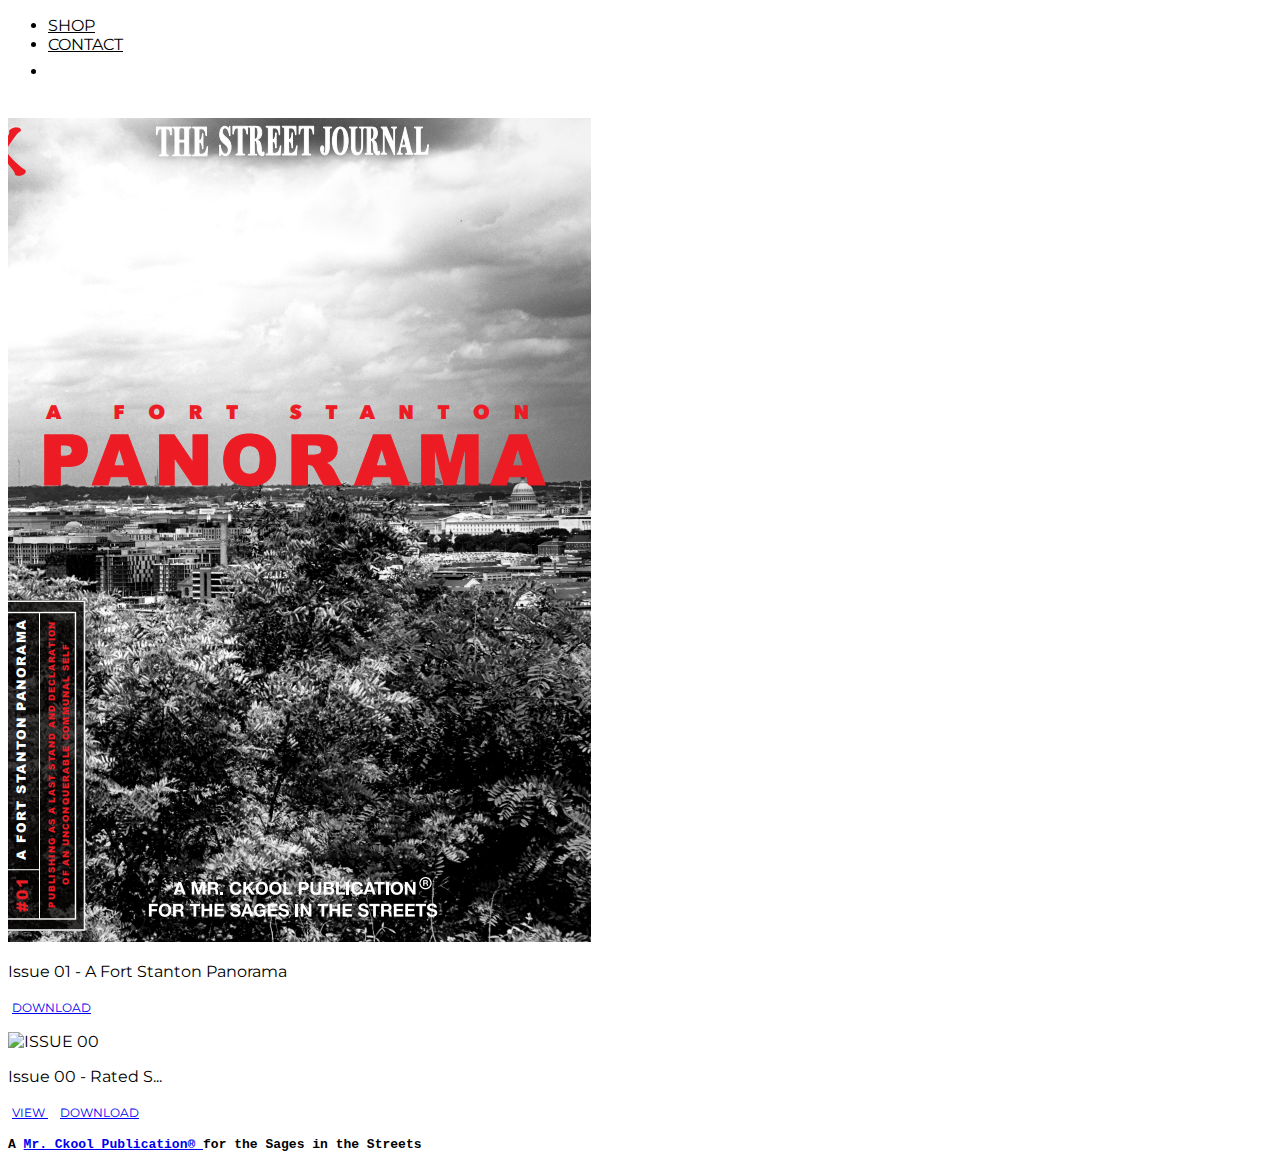
==== index.html @ ac1cc8a3 "Update index.html" ====
<!doctype html>
<html lang="en">
<head>
    <meta charset="utf-8">
    <meta name="viewport" content="width=device-width, initial-scale=1">
    <title>The Street Journal</title>
    <link href="https://cdn.jsdelivr.net/npm/bootstrap@5.2.0-beta1/dist/css/bootstrap.min.css" rel="stylesheet"
          integrity="sha384-0evHe/X+R7YkIZDRvuzKMRqM+OrBnVFBL6DOitfPri4tjfHxaWutUpFmBp4vmVor" crossorigin="anonymous">
    <link rel="stylesheet" href="https://cdnjs.cloudflare.com/ajax/libs/font-awesome/6.1.1/css/all.min.css"
          integrity="sha512-KfkfwYDsLkIlwQp6LFnl8zNdLGxu9YAA1QvwINks4PhcElQSvqcyVLLD9aMhXd13uQjoXtEKNosOWaZqXgel0g=="
          crossorigin="anonymous" referrerpolicy="no-referrer"/>
    <link rel="preconnect" href="https://fonts.googleapis.com">
    <link rel="preconnect" href="https://fonts.gstatic.com" crossorigin>
    <link href="https://fonts.googleapis.com/css2?family=Montserrat:wght@100;300;400&display=swap" rel="stylesheet">

    <link rel="stylesheet" href="./assets/styles.css">
    <link href="./assets/images/favicon.png" rel="shortcut icon">
</head>
<body>
    <style>
        .nav-link {
            color: black;
        }

        footer{
            font-family: 'Courier New', Courier, monospace;
            font-weight: bolder;
        }

    </style>
<nav class="navbar navbar-expand">
    <div class="container my-3">
        <div class="collapse navbar-collapse" id="navbarSupportedContent">
            <ul class="navbar-nav ms-auto mb-2 mb-lg-0">
                </li>
                <li class="nav-item">
                    <a class="nav-link" href="https://streetjournal.shop/">SHOP</a>
                </li>
                <li class="nav-item">
                    <a class="nav-link" href="mailto:Mr.Ckool@Street-Journal.com">CONTACT</a>
                </li>
                <li class="nav-item">
                    <a class="nav-link" href="https://www.instagram.com/the_streetjournal/"><i class="fa fab fa-instagram"></i></a>
                </li>

            </ul>
        </div>
    </div>
</nav>
<br>
<div class="container mt-5">
    <div class="row">
        <div class="col-md-4 col-lg-3 col-12 col-sm-6 p-5 mb-5">
            <img src="./media/01/01.png" alt="ISSUE 00" class="img-fluid shadow">
            <p class="my-2 title">Issue 01 - A Fort Stanton Panorama</p>
            <p class="actions">
                <a href="./media/01/Issue01.pdf" download class="text-dark text-decoration-none small">
                    <i class="fa fa-download"></i> Download
                </a>
            </p>
        </div>

        <div class="col-md-4 col-lg-3 col-12 col-sm-6 p-5 mb-5">
            <img src="./media/00/00.png" alt="ISSUE 00" class="img-fluid shadow">
            <p class="my-2 title">Issue 00 - Rated S...</p>
            <p class="actions">
                <a href="./views/00.html" target="_blank" class="text-dark text-decoration-none small">
                    <i class="fa fa-eye"></i> View
                </a> &nbsp;
                <a href="./media/00/Supastylisticslap.mp4" download class="text-dark text-decoration-none small">
                    <i class="fa fa-download"></i> Download
                </a>
            </p>
        </div>

       


    </div>
</div>

<footer class="mt-5">
    <div class="container text-center">
        A <a href="https://mrckool.com/" class="text-decoration-none text-dark">
            Mr. Ckool Publication&reg;
        </a> for the Sages in the Streets
    </div>
</footer>


<script src="https://cdn.jsdelivr.net/npm/bootstrap@5.2.0-beta1/dist/js/bootstrap.bundle.min.js"
        integrity="sha384-pprn3073KE6tl6bjs2QrFaJGz5/SUsLqktiwsUTF55Jfv3qYSDhgCecCxMW52nD2"
        crossorigin="anonymous"></script>
</body>
</html>
---- assets/styles.css ----
@charset "UTF-8";
body {
  font-family: 'Montserrat', sans-serif !important; }

.fa-instagram {
  color: black;
  font-size: 24px; } 


.nav-item :hover {
  color: black;
  text-decoration: underline; }

.title {
  color: black;
  letter-spacing: 0px; }

.actions a {
  text-transform: uppercase;
  font-size: 12px; }
  .actions a i {
    padding-right: 4px; }
    

footer{
  
  color: black;
  font-size: small;
}   

footer a:hover {
  color: red !important; }
  

/* Slider */
.slick-loading .slick-list {
  background: #fff url("./ajax-loader.gif") center center no-repeat; }

/* Icons */
@font-face {
  font-family: 'slick';
  font-weight: normal;
  font-style: normal;
  src: url("./fonts/slick.eot");
  src: url("./fonts/slick.eot?#iefix") format("embedded-opentype"), url("./fonts/slick.woff") format("woff"), url("./fonts/slick.ttf") format("truetype"), url("./fonts/slick.svg#slick") format("svg"); }
/* Arrows */
.slick-prev,
.slick-next {
  font-size: 0;
  line-height: 0;
  position: absolute;
  top: 50%;
  display: block;
  width: 20px;
  height: 20px;
  padding: 0;
  -webkit-transform: translate(0, -50%);
  -ms-transform: translate(0, -50%);
  transform: translate(0, -50%);
  cursor: pointer;
  color: transparent;
  border: none;
  outline: none;
  background: transparent; }

.slick-prev:hover,
.slick-prev:focus,
.slick-next:hover,
.slick-next:focus {
  color: transparent;
  outline: none;
  background: transparent; }

.slick-prev:hover:before,
.slick-prev:focus:before,
.slick-next:hover:before,
.slick-next:focus:before {
  opacity: 1; }

.slick-prev.slick-disabled:before,
.slick-next.slick-disabled:before {
  opacity: .25; }

.slick-prev:before,
.slick-next:before {
  font-family: 'slick';
  font-size: 20px;
  line-height: 1;
  opacity: .75;
  color: #161616;
  -webkit-font-smoothing: antialiased;
  -moz-osx-font-smoothing: grayscale; }

.slick-prev {
  left: -25px; }

[dir='rtl'] .slick-prev {
  right: -25px;
  left: auto; }

.slick-prev:before {
  content: '←'; }

[dir='rtl'] .slick-prev:before {
  content: '→'; }

.slick-next {
  right: -25px; }

[dir='rtl'] .slick-next {
  right: auto;
  left: -25px; }

.slick-next:before {
  content: '→'; }

[dir='rtl'] .slick-next:before {
  content: '←'; }

/* Dots */
.slick-dotted.slick-slider {
  margin-bottom: 30px; }

.slick-dots {
  position: absolute;
  bottom: -25px;
  display: block;
  width: 100%;
  padding: 0;
  margin: 0;
  list-style: none;
  text-align: center; }

.slick-dots li {
  position: relative;
  display: inline-block;
  width: 20px;
  height: 20px;
  margin: 0 5px;
  padding: 0;
  cursor: pointer; }

.slick-dots li button {
  font-size: 0;
  line-height: 0;
  display: block;
  width: 20px;
  height: 20px;
  padding: 5px;
  cursor: pointer;
  color: transparent;
  border: 0;
  outline: none;
  background: transparent; }

.slick-dots li button:hover,
.slick-dots li button:focus {
  outline: none; }

.slick-dots li button:hover:before,
.slick-dots li button:focus:before {
  opacity: 1; }

.slick-dots li button:before {
  font-family: 'slick';
  font-size: 6px;
  line-height: 20px;
  position: absolute;
  top: 0;
  left: 0;
  width: 20px;
  height: 20px;
  content: '•';
  text-align: center;
  opacity: .25;
  color: black;
  -webkit-font-smoothing: antialiased;
  -moz-osx-font-smoothing: grayscale; }

.slick-dots li.slick-active button:before {
  opacity: .75;
  color: black; }

  .title-side {
    transform: rotate(270deg);
    height: 22px;
    /* background: red; */
    width: 217px;
    position: absolute;
    left: -88px;
    top: 90px; }

/*# sourceMappingURL=styles.css.map */
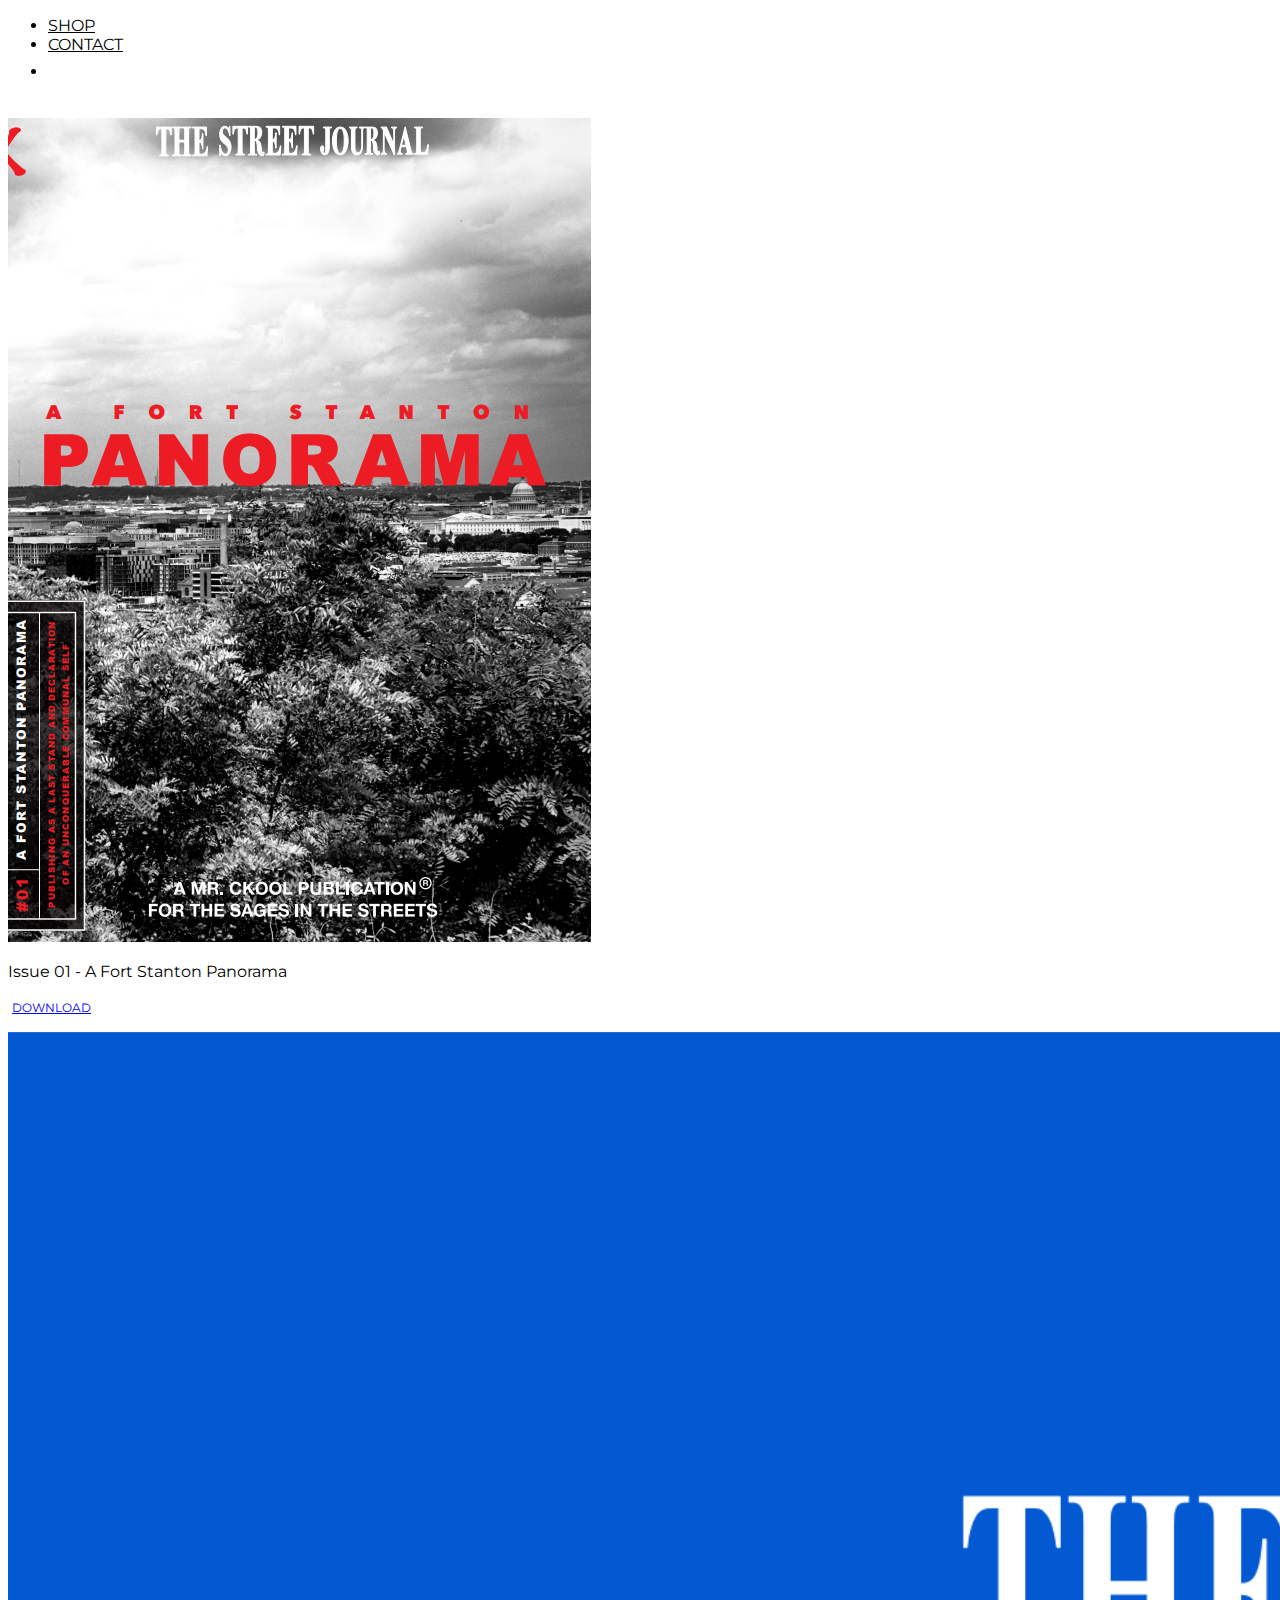
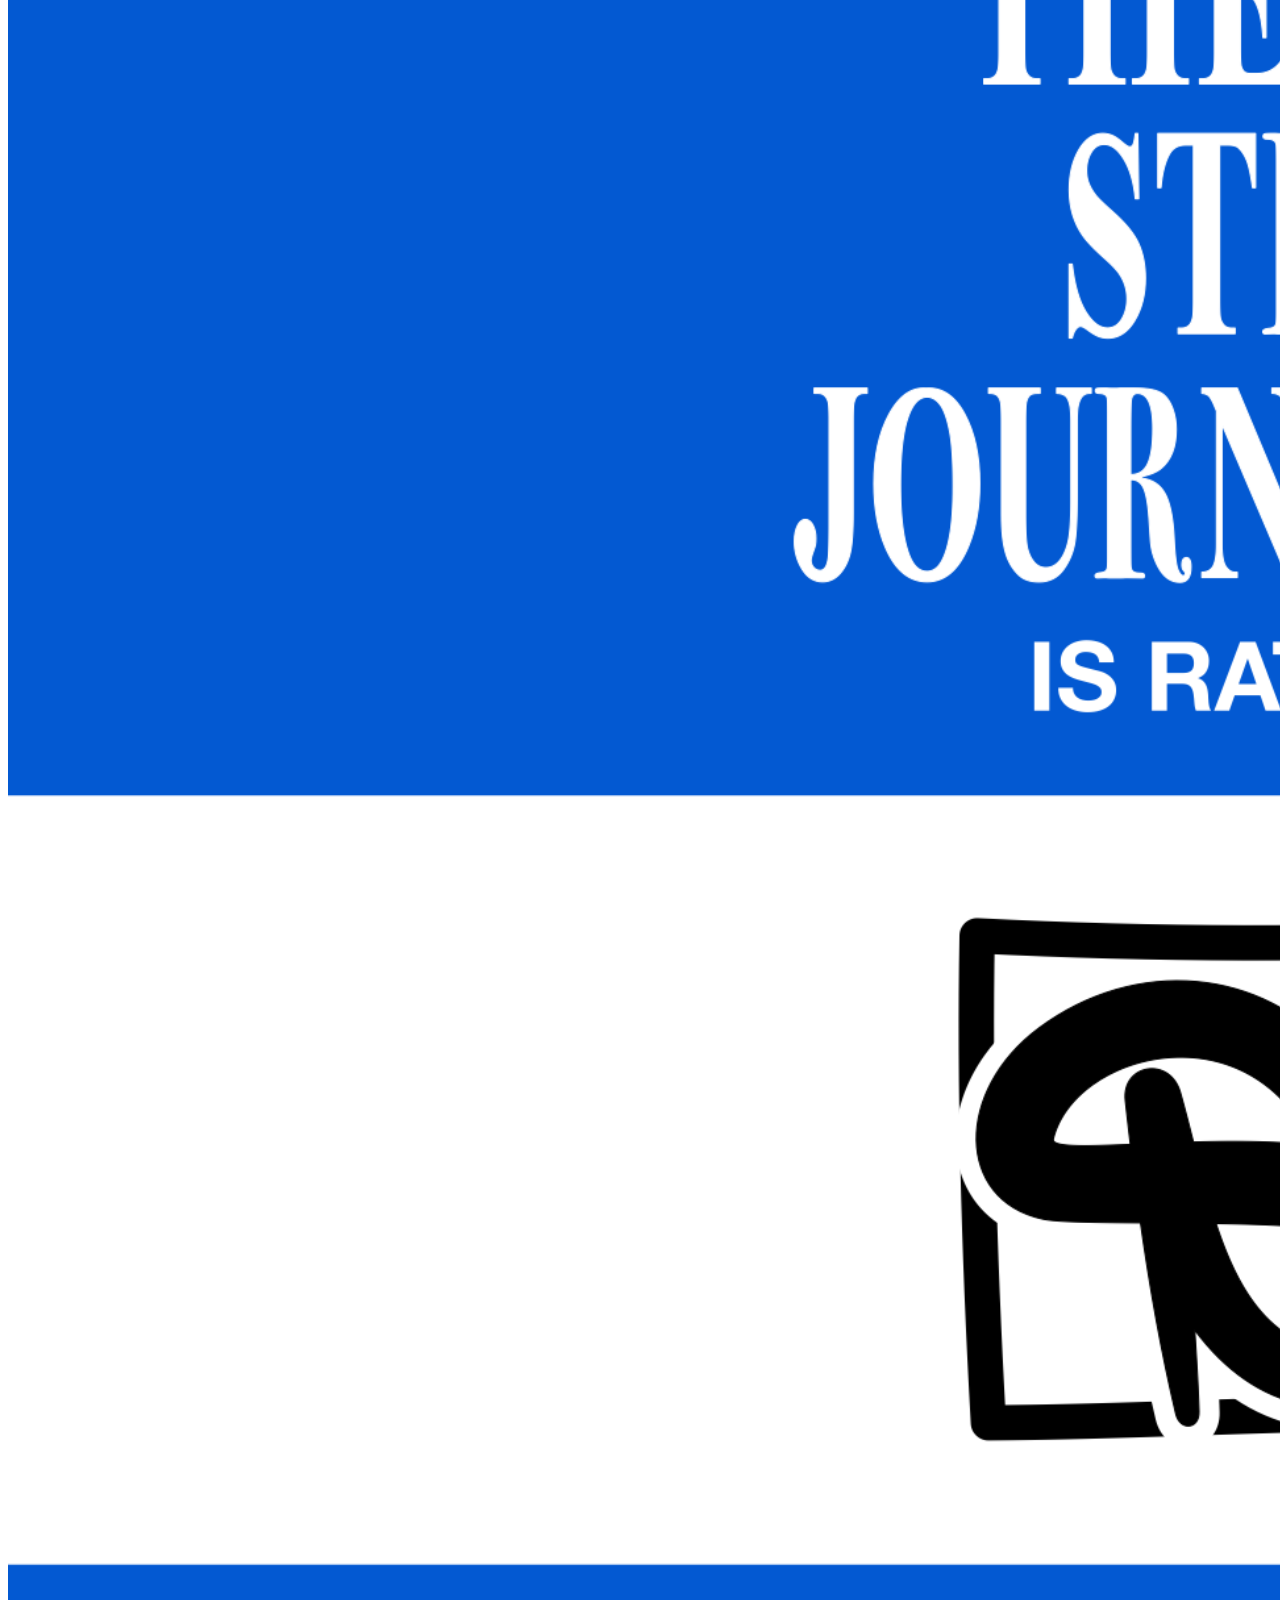
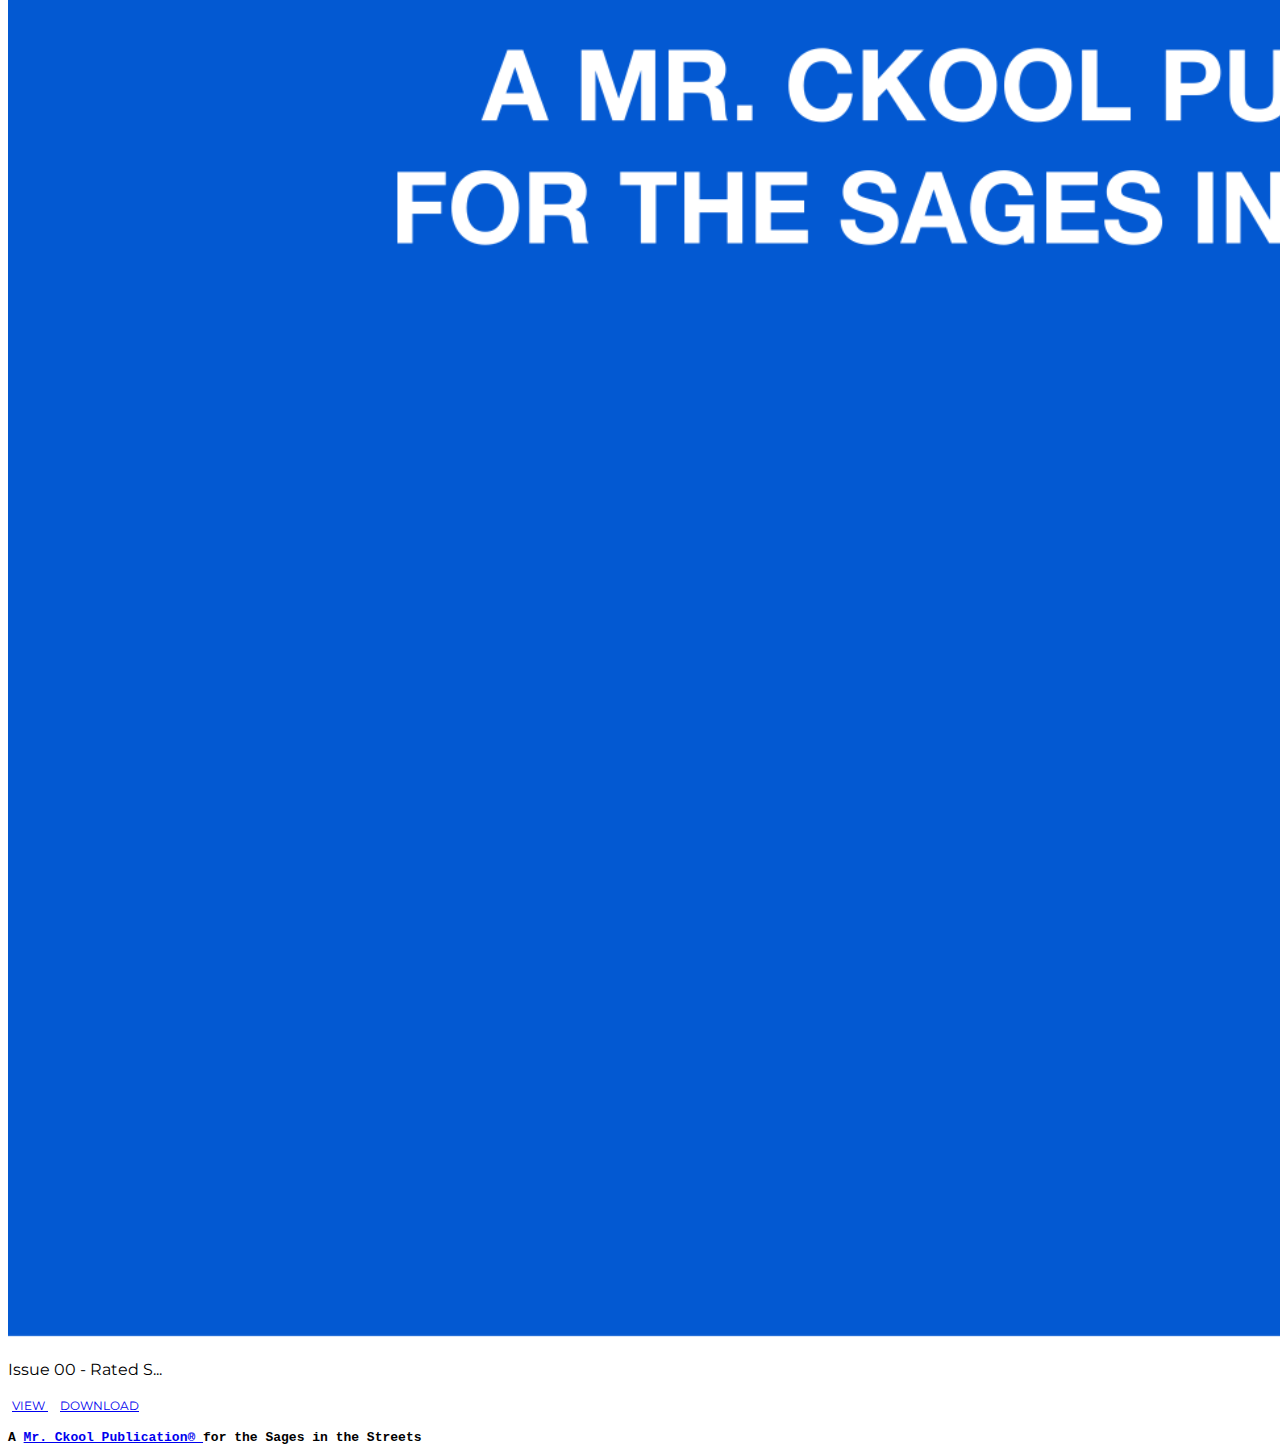
==== commit cbdd4abc: "Update index.html" ====
(no text change in the page or its own stylesheets)
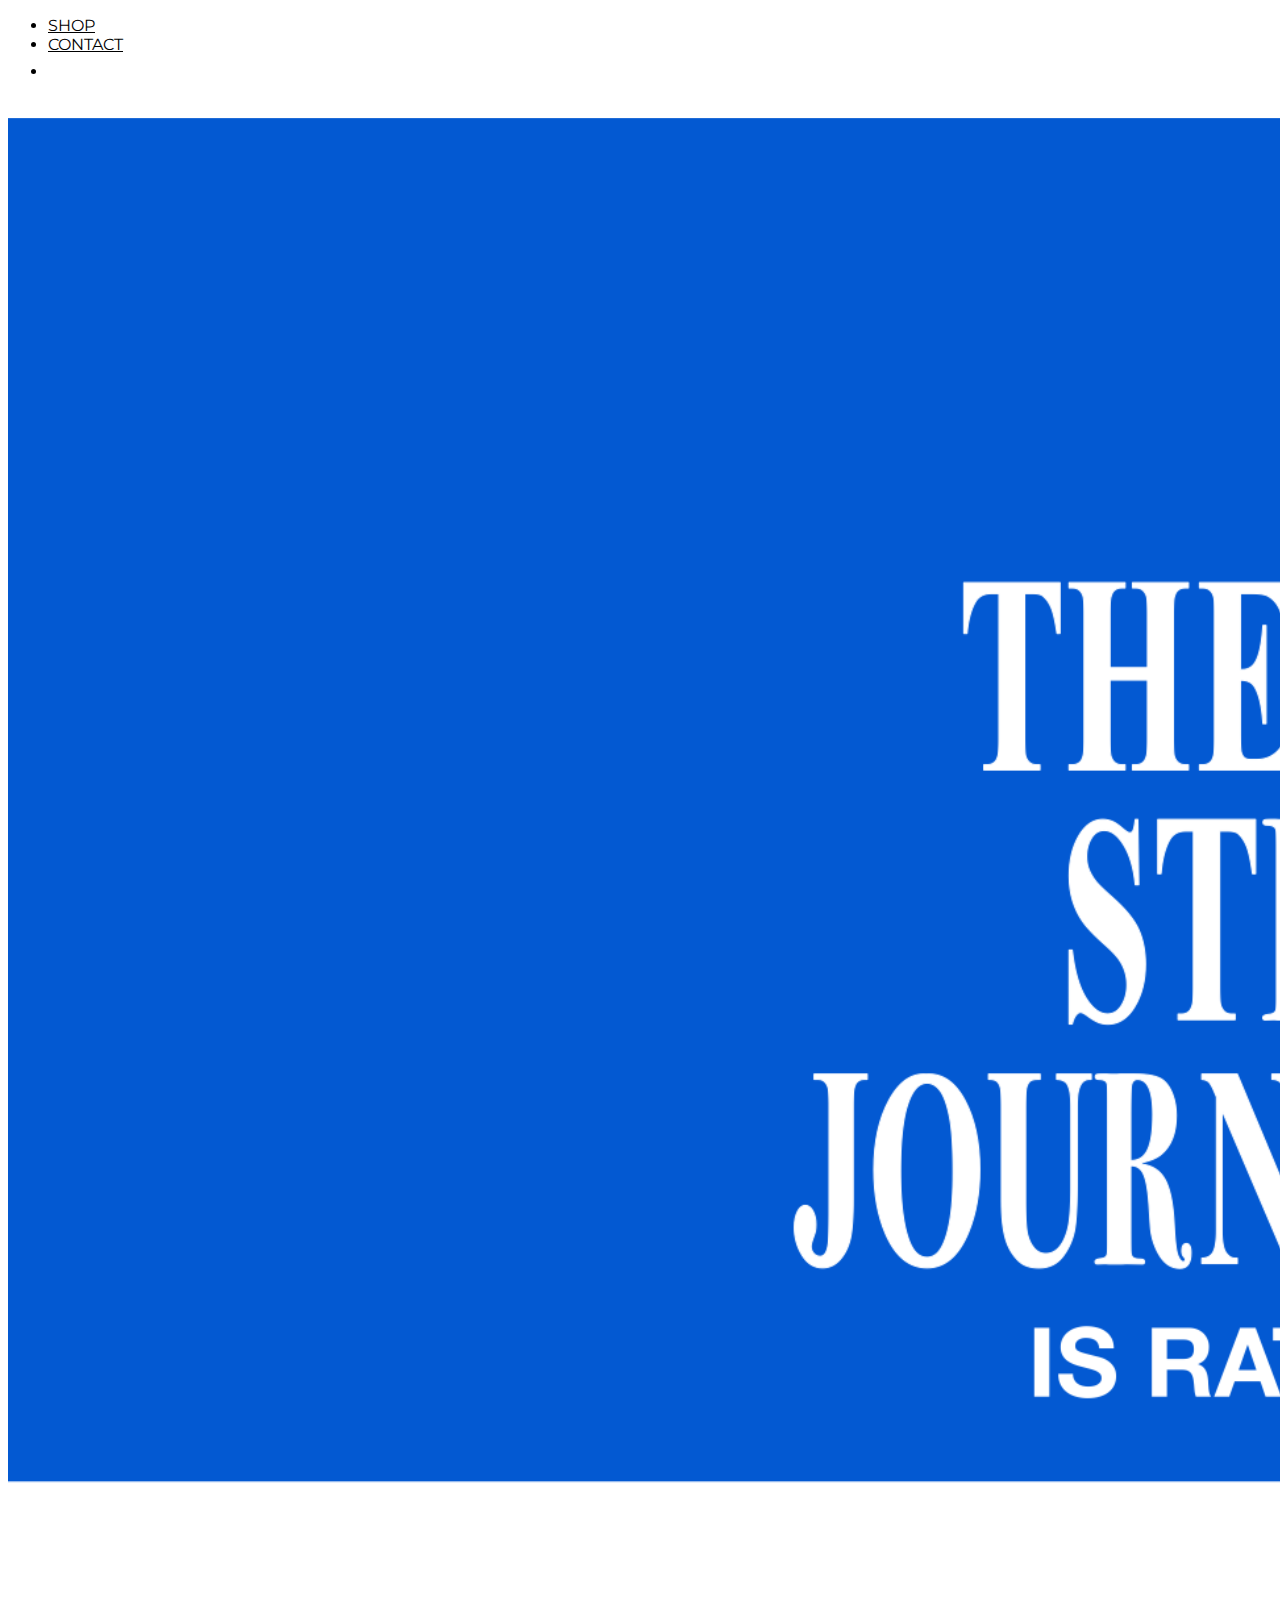
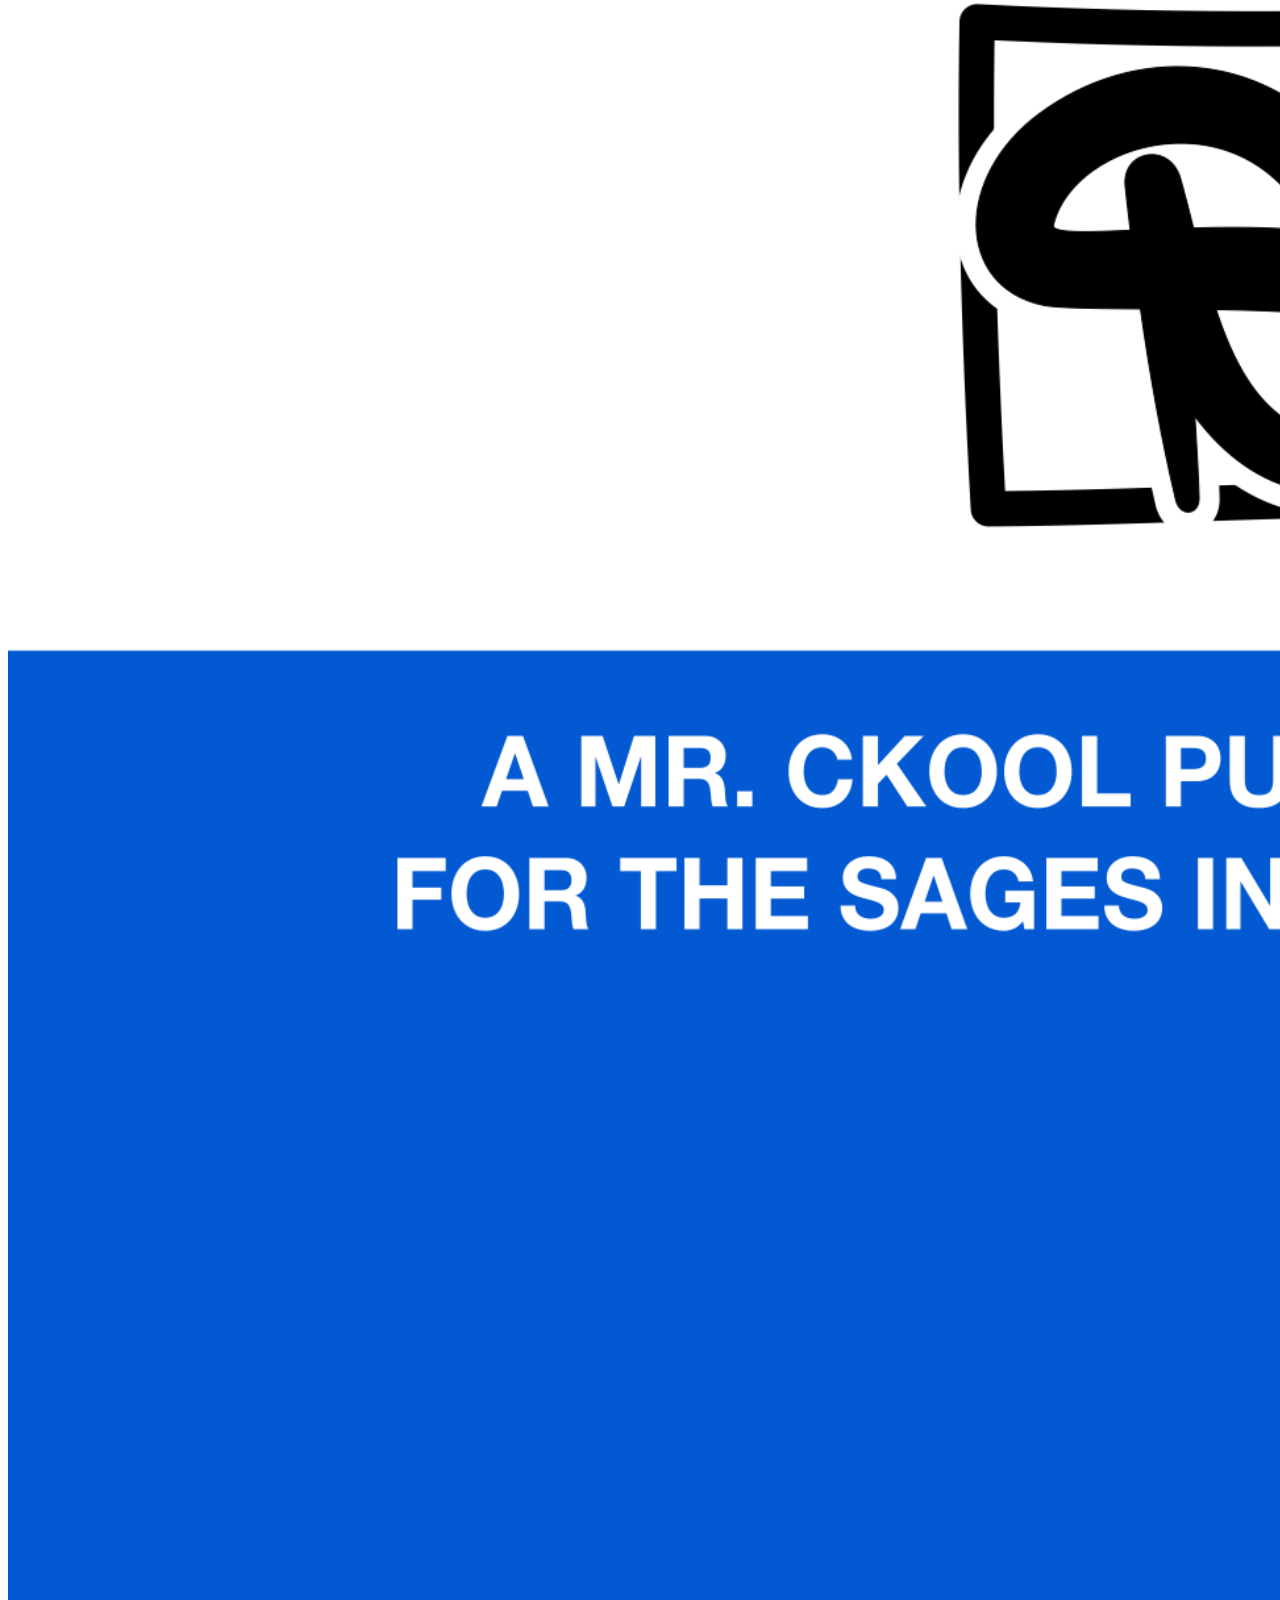
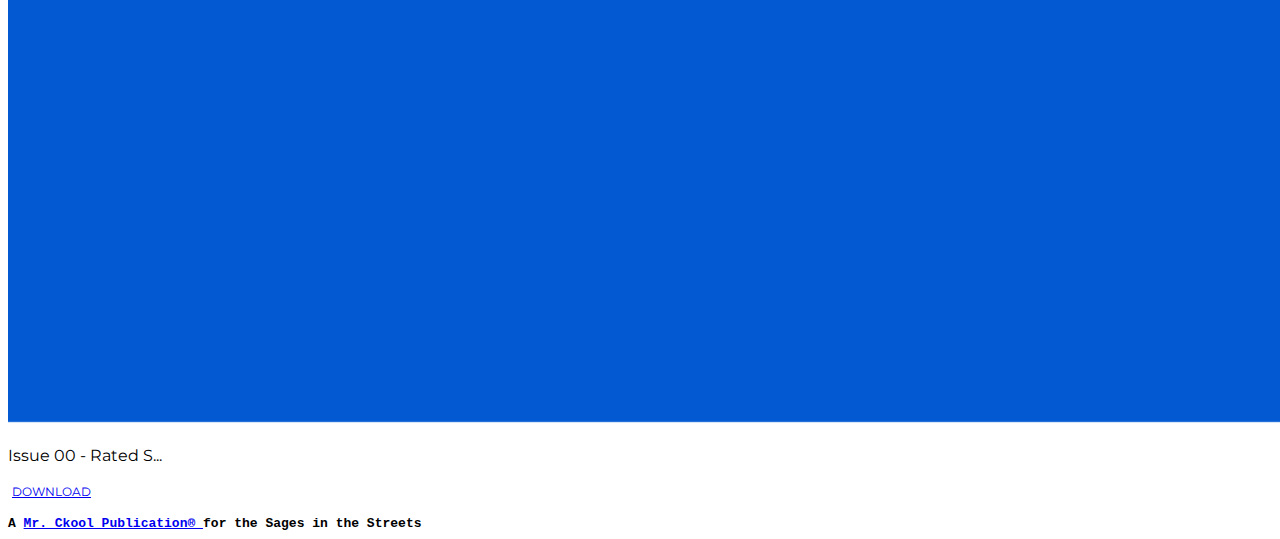
==== commit d8652d1f: "Update index.html" ====
--- a/index.html
+++ b/index.html
@@ -48,25 +48,11 @@
     </div>
 </nav>
 <br>
-<div class="container mt-5">
-    <div class="row">
-        <div class="col-md-4 col-lg-3 col-12 col-sm-6 p-5 mb-5">
-            <img src="./media/01/01.png" alt="ISSUE 00" class="img-fluid shadow">
-            <p class="my-2 title">Issue 01 - A Fort Stanton Panorama</p>
-            <p class="actions">
-                <a href="./media/01/Issue01.pdf" download class="text-dark text-decoration-none small">
-                    <i class="fa fa-download"></i> Download
-                </a>
-            </p>
-        </div>
 
         <div class="col-md-4 col-lg-3 col-12 col-sm-6 p-5 mb-5">
             <img src="./media/00/00.png" alt="ISSUE 00" class="img-fluid shadow">
             <p class="my-2 title">Issue 00 - Rated S...</p>
-            <p class="actions">
-                <a href="./views/00.html" target="_blank" class="text-dark text-decoration-none small">
-                    <i class="fa fa-eye"></i> View
-                </a> &nbsp;
+            <p class="actions">               
                 <a href="./media/00/Supastylisticslap.mp4" download class="text-dark text-decoration-none small">
                     <i class="fa fa-download"></i> Download
                 </a>
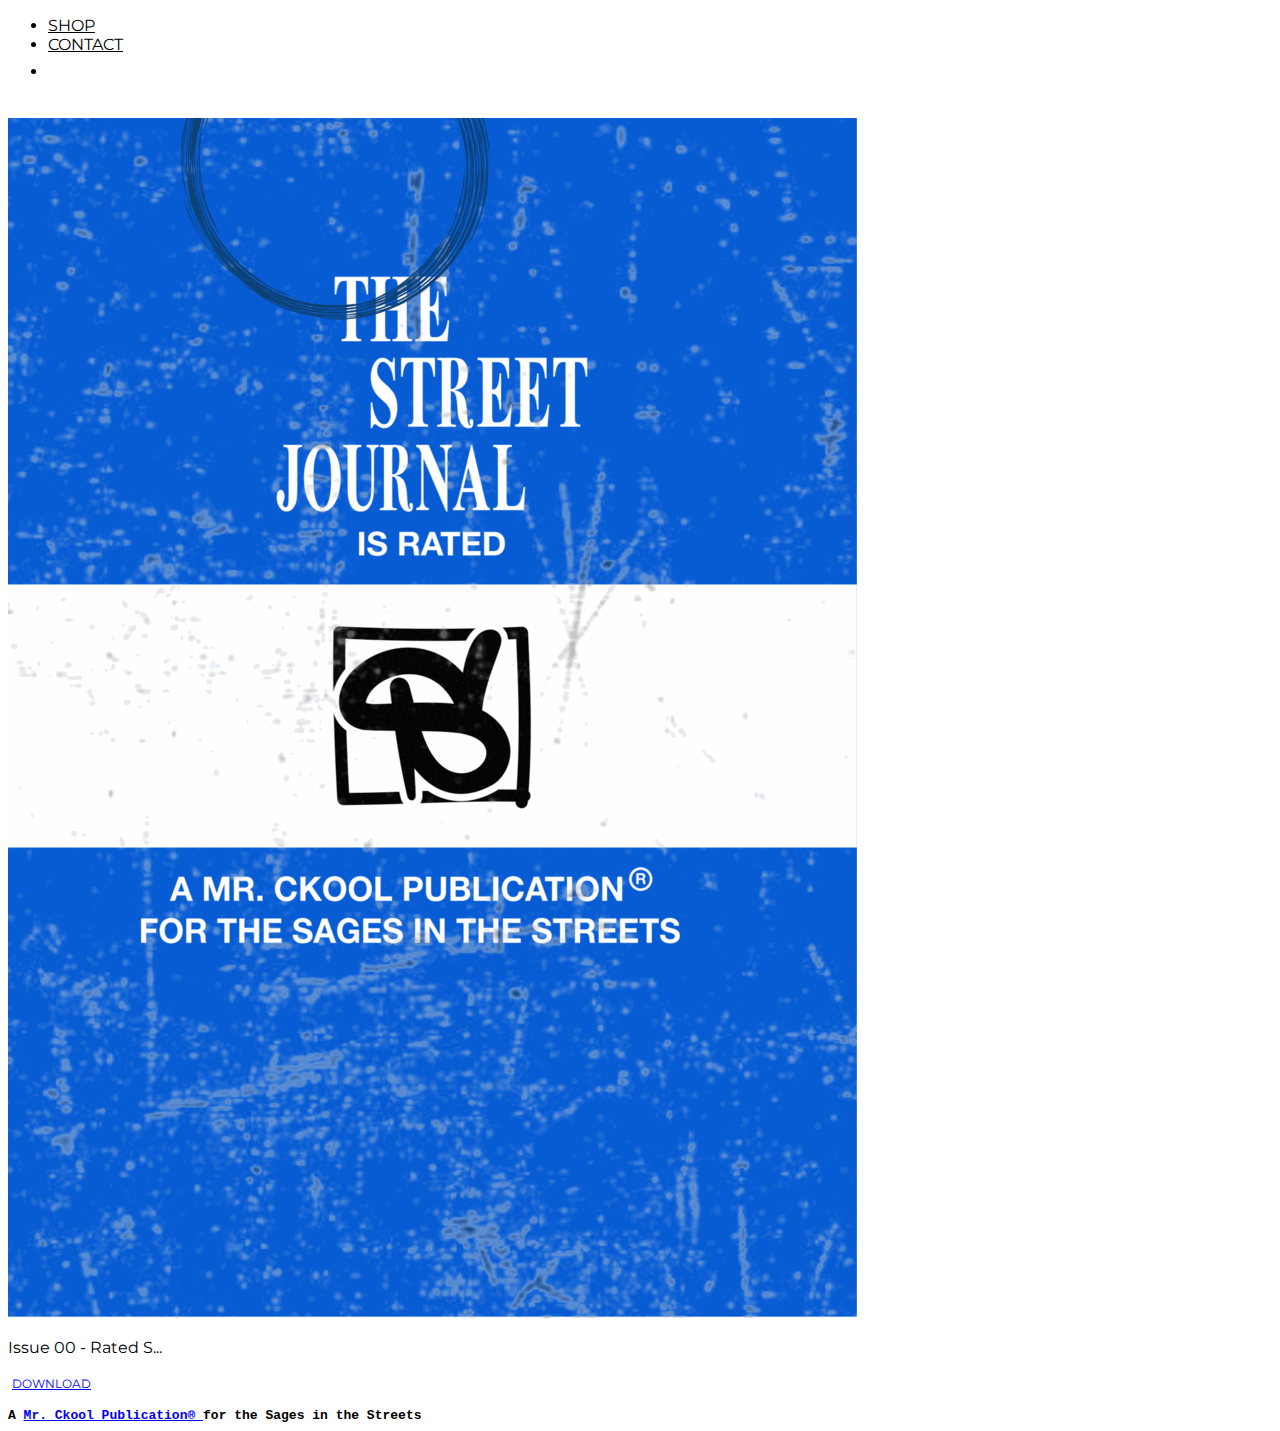
==== commit 7c56b1fd: "Update index.html" ====
--- a/index.html
+++ b/index.html
@@ -50,7 +50,7 @@
 <br>
 
         <div class="col-md-4 col-lg-3 col-12 col-sm-6 p-5 mb-5">
-            <img src="./media/00/00.png" alt="ISSUE 00" class="img-fluid shadow">
+            <img src="./media/00/00.gif" alt="ISSUE 00" class="img-fluid shadow">
             <p class="my-2 title">Issue 00 - Rated S...</p>
             <p class="actions">               
                 <a href="./media/00/Supastylisticslap.mp4" download class="text-dark text-decoration-none small">
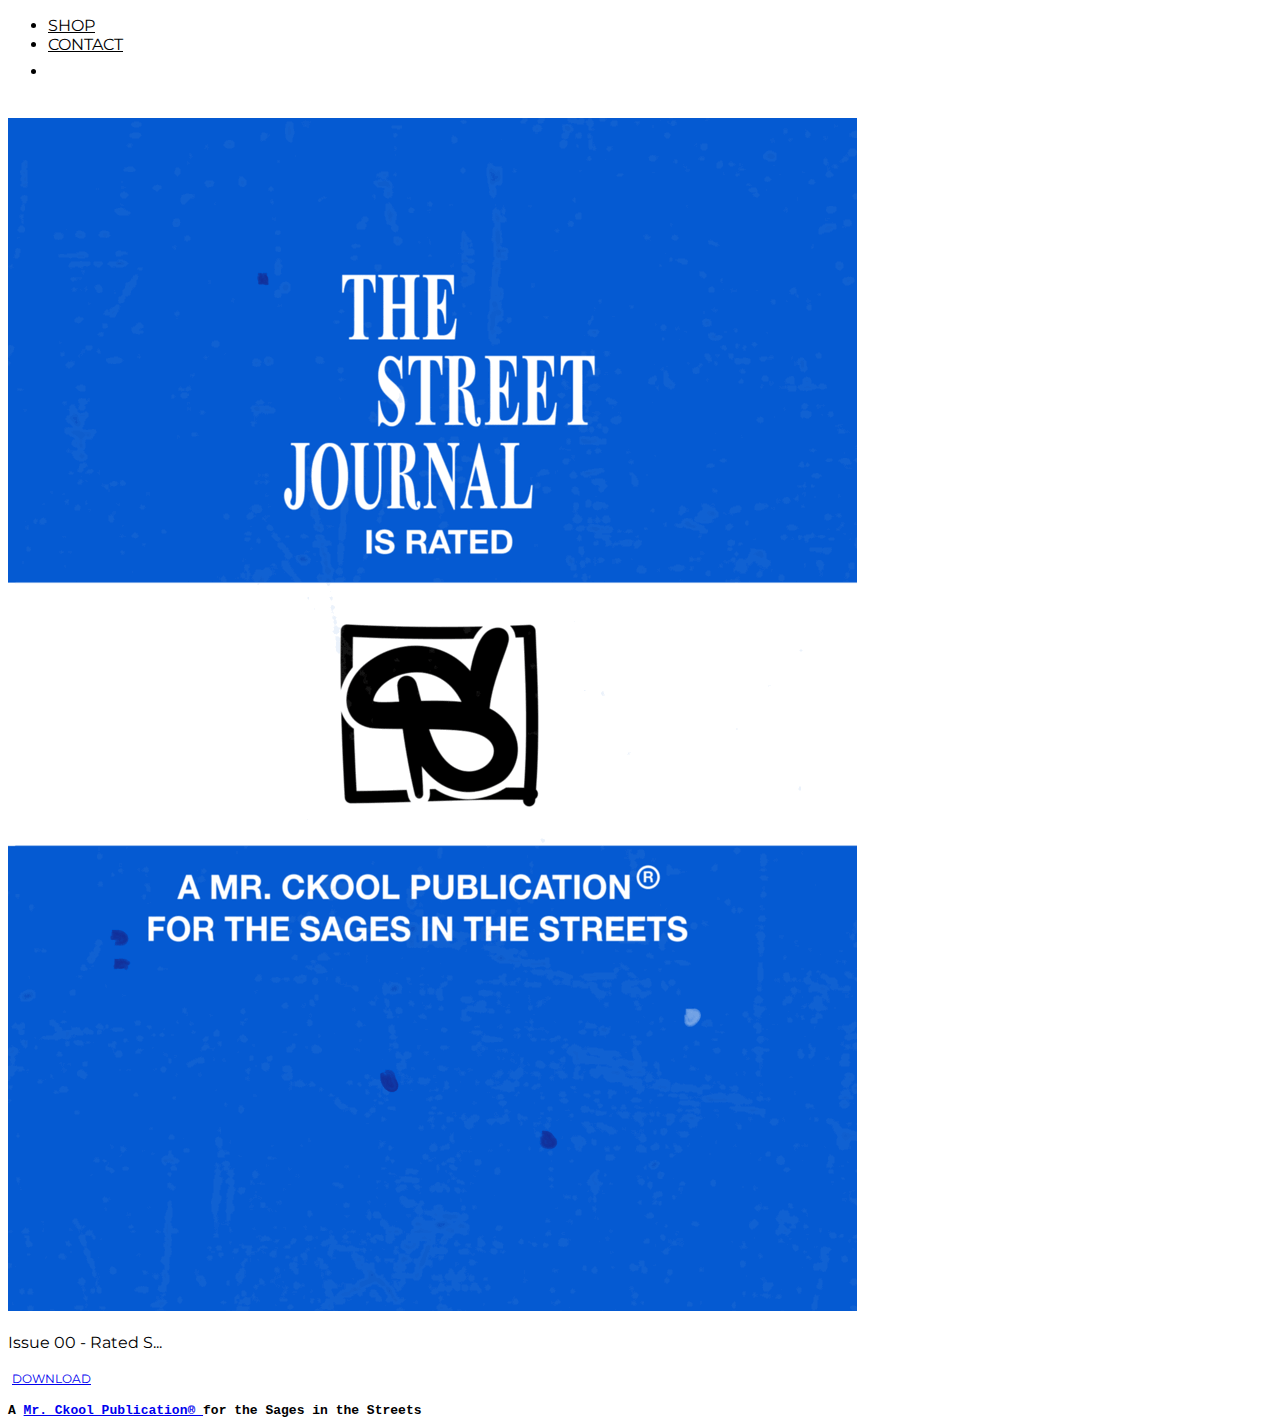
==== commit e81d5ff7: "Update index.html" ====
--- a/index.html
+++ b/index.html
@@ -53,7 +53,7 @@
             <img src="./media/00/00.gif" alt="ISSUE 00" class="img-fluid shadow">
             <p class="my-2 title">Issue 00 - Rated S...</p>
             <p class="actions">               
-                <a href="./media/00/Supastylisticslap.mp4" download class="text-dark text-decoration-none small">
+                <a href="../media/00/Supastylisticslap.mp4" download class="text-dark text-decoration-none small">
                     <i class="fa fa-download"></i> Download
                 </a>
             </p>
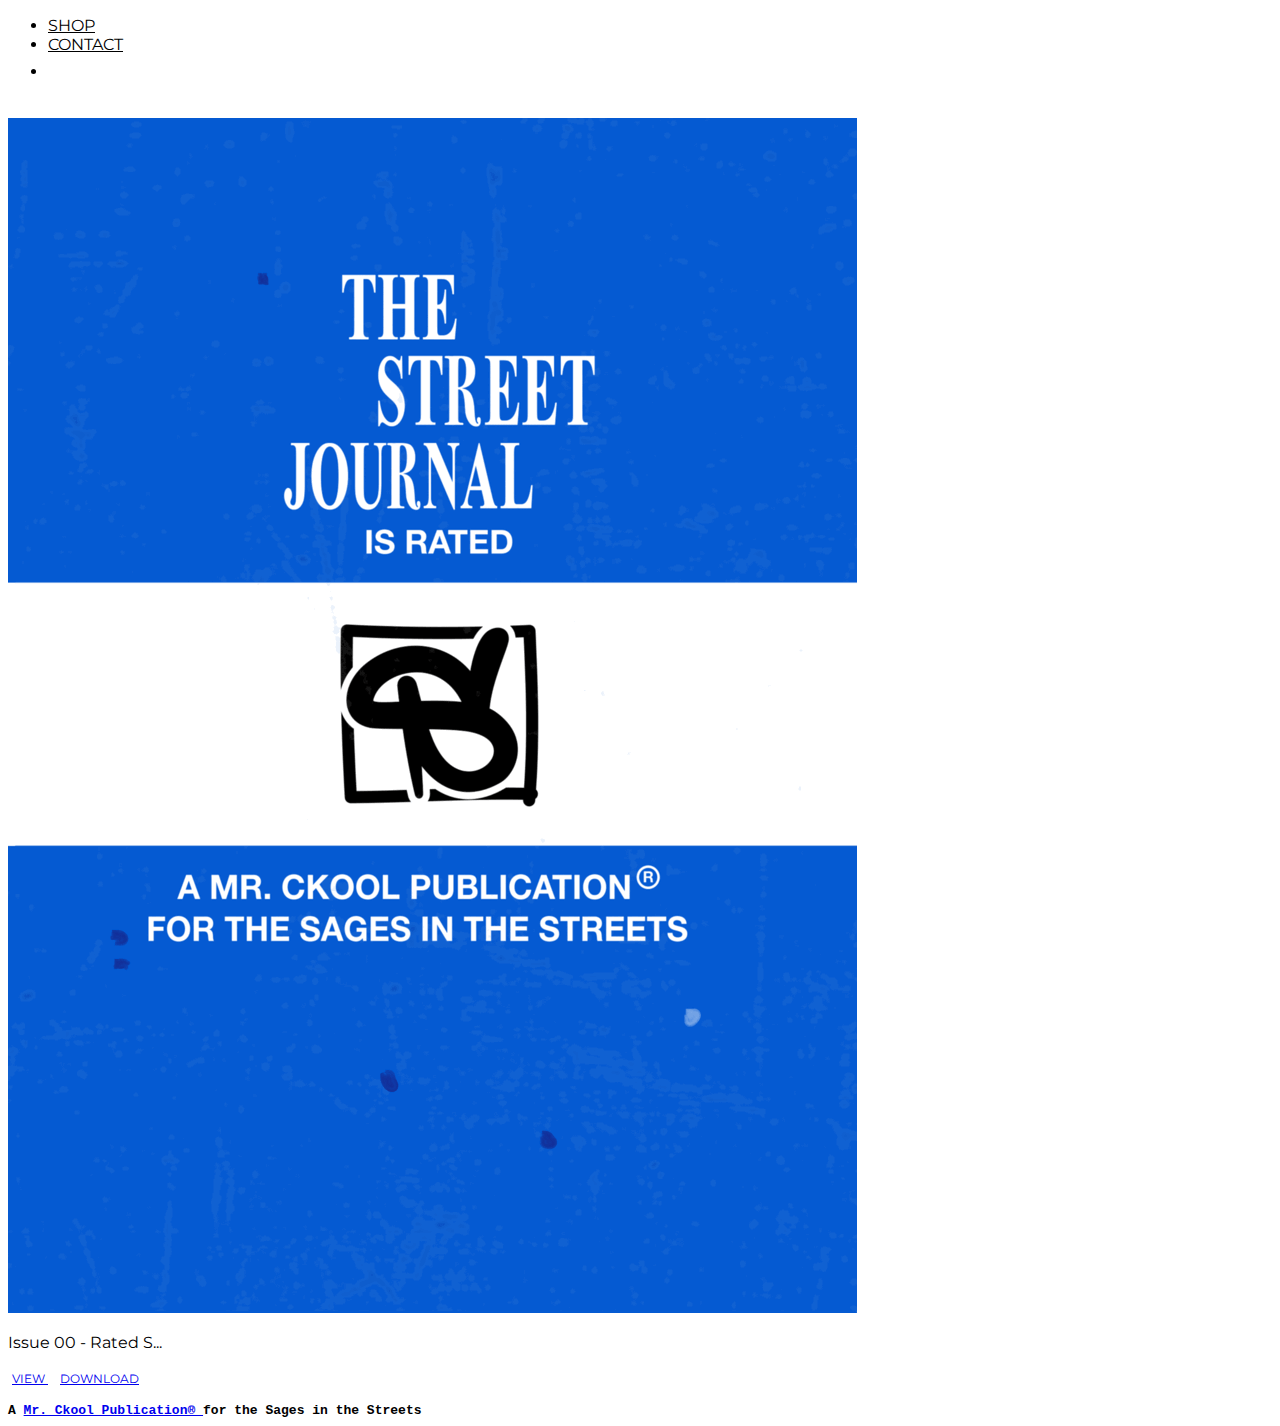
==== commit e755e094: "Update index.html" ====
--- a/index.html
+++ b/index.html
@@ -52,7 +52,10 @@
         <div class="col-md-4 col-lg-3 col-12 col-sm-6 p-5 mb-5">
             <img src="./media/00/00.gif" alt="ISSUE 00" class="img-fluid shadow">
             <p class="my-2 title">Issue 00 - Rated S...</p>
-            <p class="actions">               
+            <p class="actions">  
+                <a href="./views/00.html" target="_blank" class="text-dark text-decoration-none small">
+                    <i class="fa fa-eye"></i> View
+                </a> &nbsp;
                 <a href="../media/00/Supastylisticslap.mp4" download class="text-dark text-decoration-none small">
                     <i class="fa fa-download"></i> Download
                 </a>
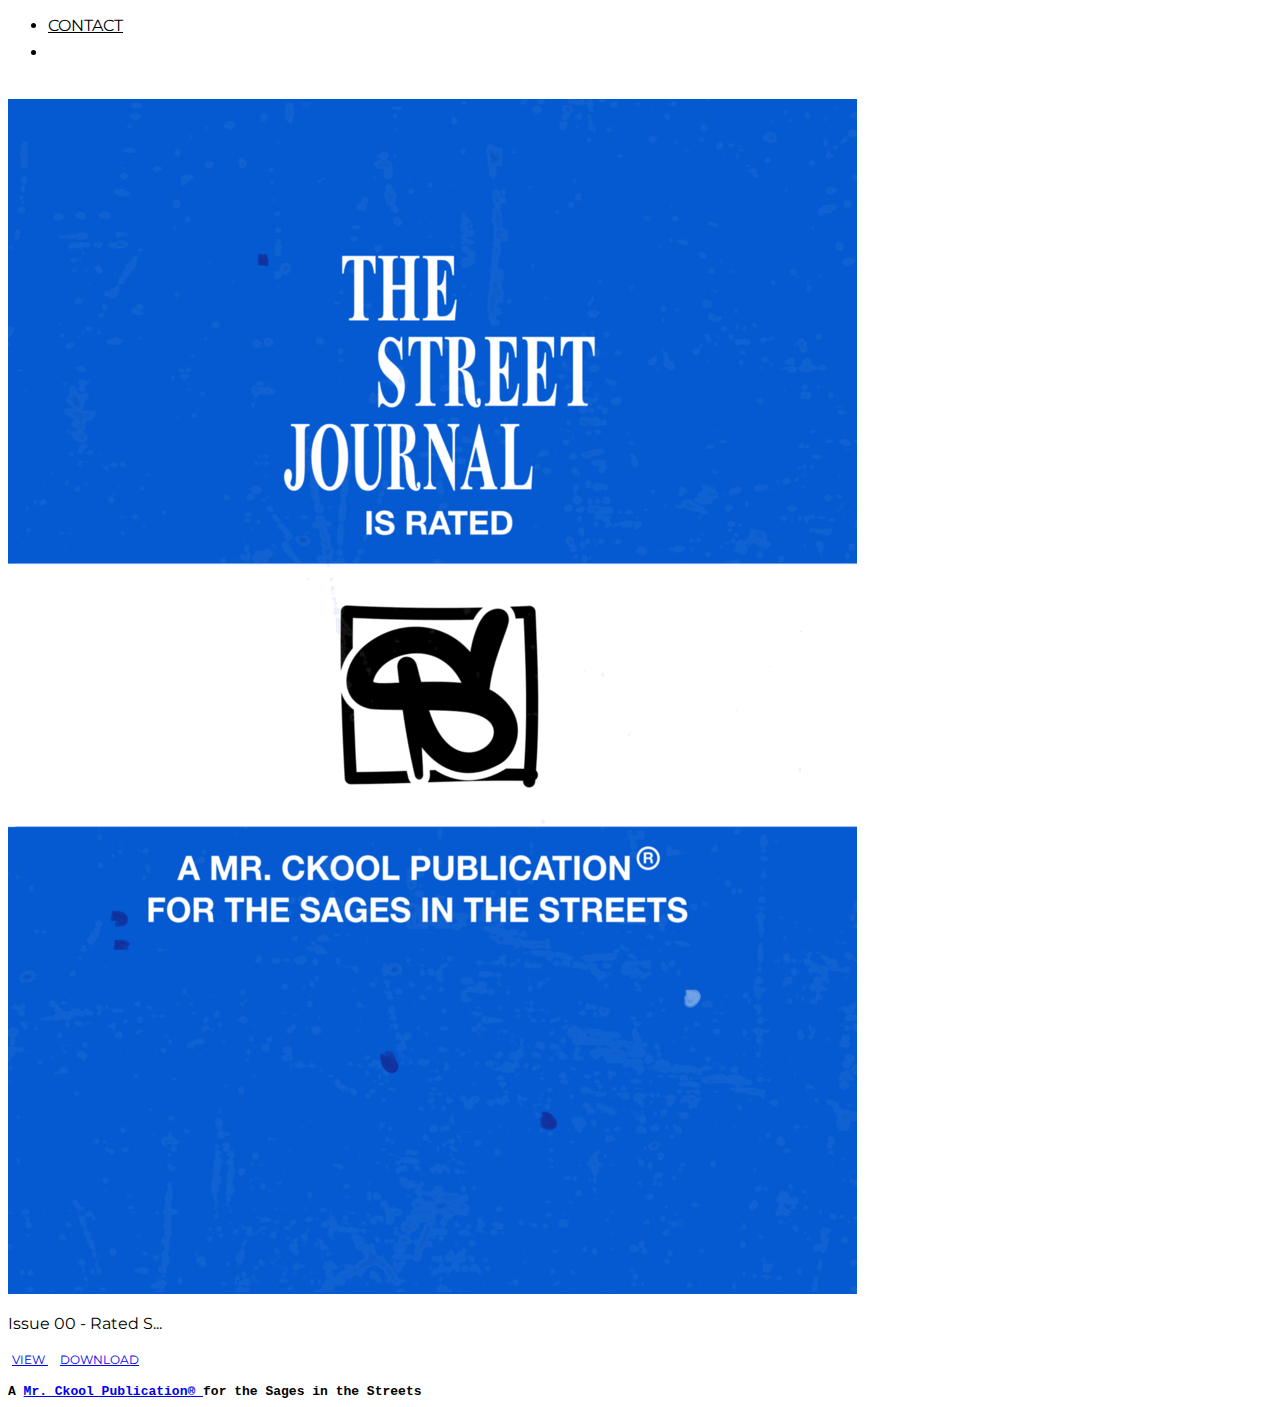
==== commit fbe3d191: "Update index.html" ====
--- a/index.html
+++ b/index.html
@@ -32,9 +32,6 @@
     <div class="container my-3">
         <div class="collapse navbar-collapse" id="navbarSupportedContent">
             <ul class="navbar-nav ms-auto mb-2 mb-lg-0">
-                </li>
-                <li class="nav-item">
-                    <a class="nav-link" href="https://streetjournal.shop/">SHOP</a>
                 </li>
                 <li class="nav-item">
                     <a class="nav-link" href="mailto:Mr.Ckool@Street-Journal.com">CONTACT</a>
